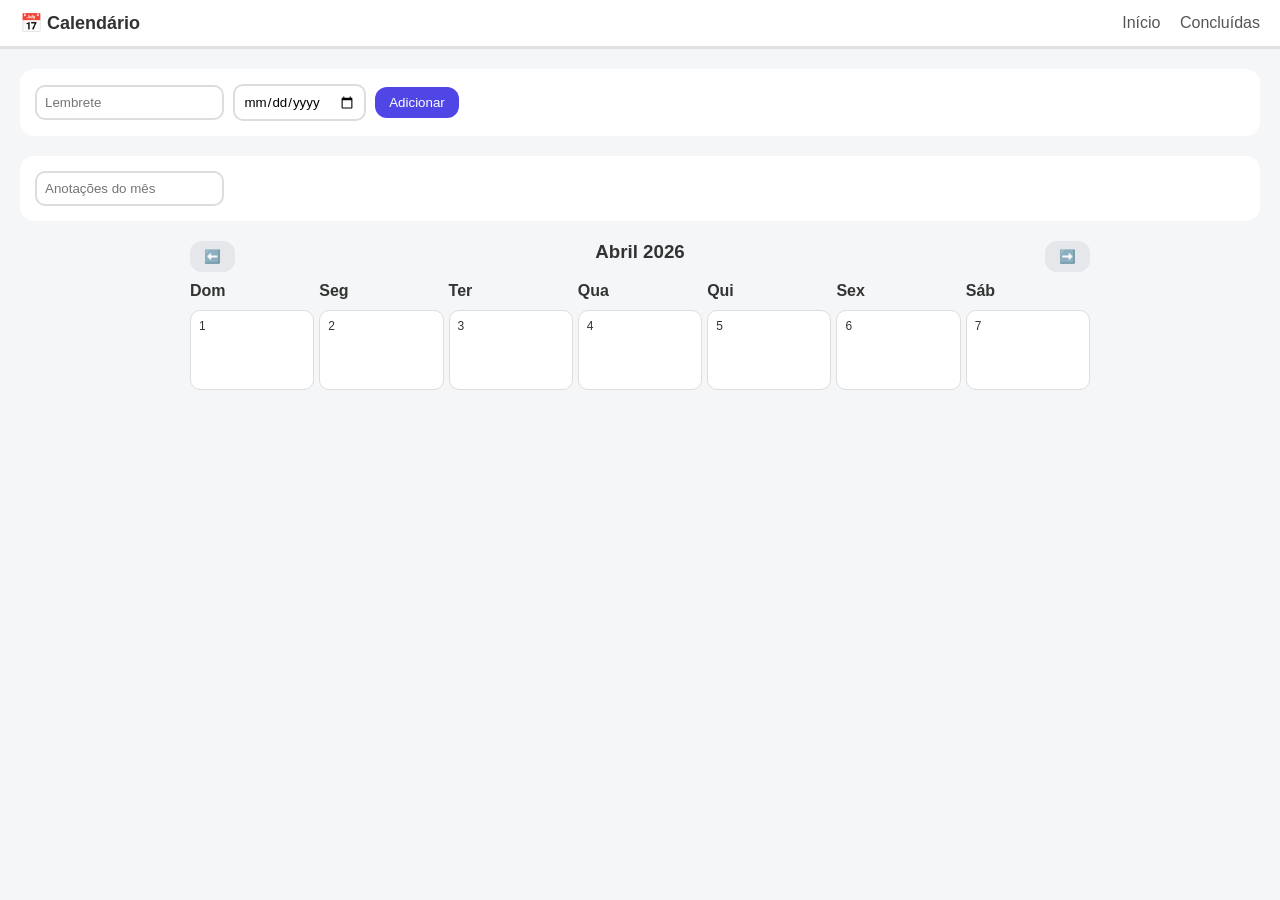
==== calendario.html @ 5cd0d8a6 "feat: cria o site" ====
<!DOCTYPE html>
<html lang="pt-br">
<head>
  <meta charset="UTF-8">
  <title>Calendário</title>
  <link rel="stylesheet" href="style.css">
</head>
<body>

<div class="navbar">
  <div class="nav-title">📅 Calendário</div>
  <div class="nav-links">
    <a href="index.html">Início</a>
    <a href="concluidas.html">Concluídas</a>
  </div>
</div>

<!-- FORM -->
<div class="form">
  <input class="input" type="text" placeholder="Lembrete">
  <input class="input" type="date">
  <button class="btn btn-primary">Adicionar</button>
</div>

<!-- ANOTAÇÃO MENSAL -->
<div class="form">
  <input class="input" type="text" placeholder="Anotações do mês">
</div>

<!-- CALENDÁRIO -->
<div class="calendar">
  
  <div class="calendar-header">
    <button class="btn btn-light">⬅️</button>
    <h3>Abril 2026</h3>
    <button class="btn btn-light">➡️</button>
  </div>

  <div class="calendar-grid">
    
    <!-- DIAS DA SEMANA -->
    <div class="day-header">Dom</div>
    <div class="day-header">Seg</div>
    <div class="day-header">Ter</div>
    <div class="day-header">Qua</div>
    <div class="day-header">Qui</div>
    <div class="day-header">Sex</div>
    <div class="day-header">Sáb</div>

    <!-- DIAS -->
    <div class="day">1</div>
    <div class="day">2</div>
    <div class="day">3</div>
    <div class="day">4</div>
    <div class="day">5</div>
    <div class="day">6</div>
    <div class="day">7</div>

  </div>

</div>

</body>
</html>
---- style.css ----
/* RESET */
* {
  margin: 0;
  padding: 0;
  box-sizing: border-box;
  font-family: "Segoe UI", sans-serif;
}

/* BASE */
body {
  background: #f4f6f8;
  color: #333;
}

/* NAVBAR */
.navbar {
  background: #ffffff;
  padding: 12px 20px;
  display: flex;
  justify-content: space-between;
  align-items: center;
  border-bottom: 3px solid #e0e0e0;
}

.nav-title {
  font-weight: bold;
  font-size: 18px;
}

.nav-links a {
  margin-left: 15px;
  text-decoration: none;
  color: #555;
  font-weight: 500;
}

/* BOTÕES */
.btn {
  border: none;
  border-radius: 12px;
  padding: 8px 14px;
  cursor: pointer;
  font-weight: 500;
  transition: 0.2s;
}

.btn-primary { background: #4f46e5; color: white; }
.btn-danger { background: #ef4444; color: white; }
.btn-light { background: #e5e7eb; }

.btn:hover {
  transform: scale(1.05);
}

/* INPUTS */
.input, select {
  padding: 8px;
  border-radius: 10px;
  border: 2px solid #ddd;
  margin-right: 5px;
}

/* CARDS */
.card {
  background: white;
  padding: 12px;
  border-radius: 14px;
  margin-bottom: 10px;
  border-left: 6px solid #ccc;
}

.card-high { border-color: #ef4444; }
.card-medium { border-color: #f59e0b; }
.card-low { border-color: #10b981; }

.card-actions {
  margin-top: 8px;
  display: flex;
  justify-content: space-between;
}

/* KANBAN */
.kanban {
  display: grid;
  grid-template-columns: repeat(4, 1fr);
  gap: 15px;
  padding: 20px;
}

.column {
  background: #ffffff;
  padding: 12px;
  border-radius: 14px;
  border: 2px solid #e5e7eb;
}

.column h3 {
  margin-bottom: 10px;
}

/* SIDEBAR */
.sidebar {
  padding: 15px;
  background: #ffffff;
  border-radius: 14px;
  margin: 20px;
}

/* LISTAS */
.list {
  margin-top: 10px;
}

/* CALENDÁRIO */
.calendar {
  max-width: 900px;
  margin: 20px auto;
}

.calendar-header {
  display: flex;
  justify-content: space-between;
  margin-bottom: 10px;
}

.calendar-grid {
  display: grid;
  grid-template-columns: repeat(7, 1fr);
  gap: 5px;
}

.day {
  background: white;
  border-radius: 10px;
  padding: 8px;
  min-height: 80px;
  border: 1px solid #ddd;
  font-size: 12px;
}

.day-header {
  font-weight: bold;
  margin-bottom: 5px;
}

/* FORM */
.form {
  padding: 15px;
  background: white;
  border-radius: 14px;
  margin: 20px;
}
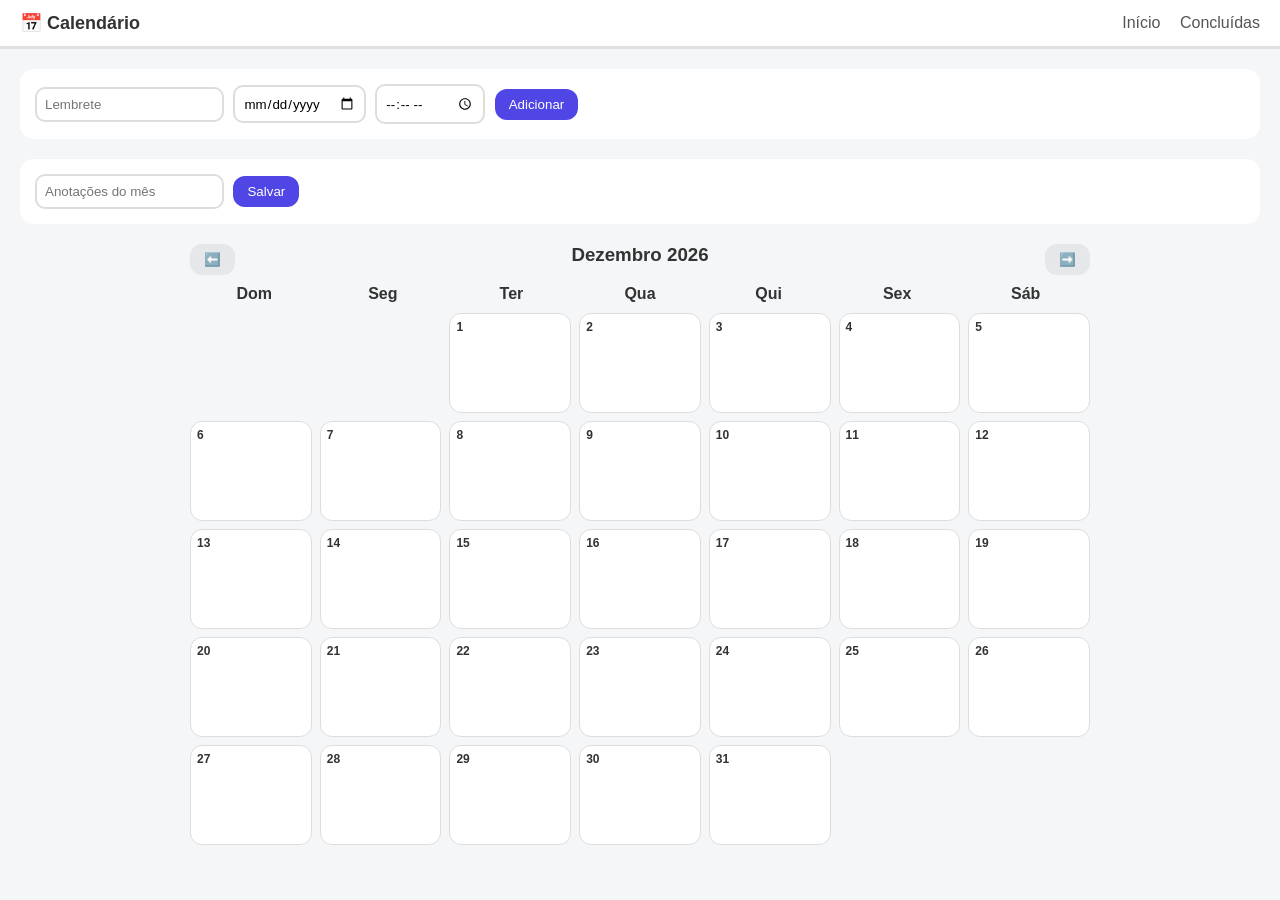
==== commit a3d8a3af: "feat: implementa a exibição do calendário por mês" ====
--- a/calendario.html
+++ b/calendario.html
@@ -1,64 +1,63 @@
 <!DOCTYPE html>
 <html lang="pt-br">
+
 <head>
   <meta charset="UTF-8">
   <title>Calendário</title>
   <link rel="stylesheet" href="style.css">
+
 </head>
+
 <body>
 
-<div class="navbar">
-  <div class="nav-title">📅 Calendário</div>
-  <div class="nav-links">
-    <a href="index.html">Início</a>
-    <a href="concluidas.html">Concluídas</a>
-  </div>
-</div>
-
-<!-- FORM -->
-<div class="form">
-  <input class="input" type="text" placeholder="Lembrete">
-  <input class="input" type="date">
-  <button class="btn btn-primary">Adicionar</button>
-</div>
-
-<!-- ANOTAÇÃO MENSAL -->
-<div class="form">
-  <input class="input" type="text" placeholder="Anotações do mês">
-</div>
-
-<!-- CALENDÁRIO -->
-<div class="calendar">
-  
-  <div class="calendar-header">
-    <button class="btn btn-light">⬅️</button>
-    <h3>Abril 2026</h3>
-    <button class="btn btn-light">➡️</button>
+  <div class="navbar">
+    <div class="nav-title">📅 Calendário</div>
+    <div class="nav-links">
+      <a href="index.html">Início</a>
+      <a href="concluidas.html">Concluídas</a>
+    </div>
   </div>
 
-  <div class="calendar-grid">
-    
-    <!-- DIAS DA SEMANA -->
-    <div class="day-header">Dom</div>
-    <div class="day-header">Seg</div>
-    <div class="day-header">Ter</div>
-    <div class="day-header">Qua</div>
-    <div class="day-header">Qui</div>
-    <div class="day-header">Sex</div>
-    <div class="day-header">Sáb</div>
+  <!-- FORM -->
+  <div class="form">
+    <input class="input" type="text" id="lembrete" placeholder="Lembrete">
+    <input class="input" type="date" id="data">
+    <input class="input" type="time" id="hora">
+    <button class="btn btn-primary" id="btnAddLembrete">Adicionar</button>
+  </div>
 
-    <!-- DIAS -->
-    <div class="day">1</div>
-    <div class="day">2</div>
-    <div class="day">3</div>
-    <div class="day">4</div>
-    <div class="day">5</div>
-    <div class="day">6</div>
-    <div class="day">7</div>
+  <!-- ANOTAÇÃO MENSAL -->
+  <div class="form">
+    <input class="input" type="text" id="notasMes" placeholder="Anotações do mês">
+    <button class="btn btn-primary" id="btnNotasMes">Salvar</button>
+  </div>
+
+  <!-- CALENDÁRIO -->
+  <div class="calendar">
+
+    <div class="calendar-header">
+      <button class="btn btn-light" id="prevMes">⬅️</button>
+      <h3 id="mesAtual">Abril 2026</h3>
+      <button class="btn btn-light" id="nextMes">➡️</button>
+    </div>
+
+    <div class="week-header">
+      <div class="day-header">Dom</div>
+      <div class="day-header">Seg</div>
+      <div class="day-header">Ter</div>
+      <div class="day-header">Qua</div>
+      <div class="day-header">Qui</div>
+      <div class="day-header">Sex</div>
+      <div class="day-header">Sáb</div>
+    </div>
+
+    <div class="calendar-grid" id="calendarGrid"></div>
 
   </div>
 
-</div>
+  </div>
 
 </body>
+<script src="script.js"></script>
+
 </html>
--- a/style.css
+++ b/style.css
@@ -69,14 +69,14 @@
   border-left: 6px solid #ccc;
 }
 
-.card-high { border-color: #ef4444; }
-.card-medium { border-color: #f59e0b; }
-.card-low { border-color: #10b981; }
+.card-alta { border-color: #ef4444; }
+.card-media { border-color: #f59e0b; }
+.card-baixa { border-color: #10b981; }
 
 .card-actions {
   margin-top: 8px;
   display: flex;
-  justify-content: space-between;
+  gap: 8px;
 }
 
 /* KANBAN */
@@ -123,19 +123,38 @@
   margin-bottom: 10px;
 }
 
+.week-header {
+  display: grid;
+  grid-template-columns: repeat(7, 1fr);
+  margin-bottom: 5px;
+}
+
+.week-header div {
+  text-align: center;
+  font-weight: bold;
+}
+
 .calendar-grid {
   display: grid;
   grid-template-columns: repeat(7, 1fr);
-  gap: 5px;
+  gap: 8px;
 }
 
 .day {
   background: white;
-  border-radius: 10px;
-  padding: 8px;
-  min-height: 80px;
+  border-radius: 12px;
+  padding: 6px;
+  min-height: 100px;
   border: 1px solid #ddd;
   font-size: 12px;
+}
+
+.lembrete {
+  background: #e0f2fe;
+  margin-top: 4px;
+  padding: 2px 4px;
+  border-radius: 6px;
+  font-size: 11px;
 }
 
 .day-header {
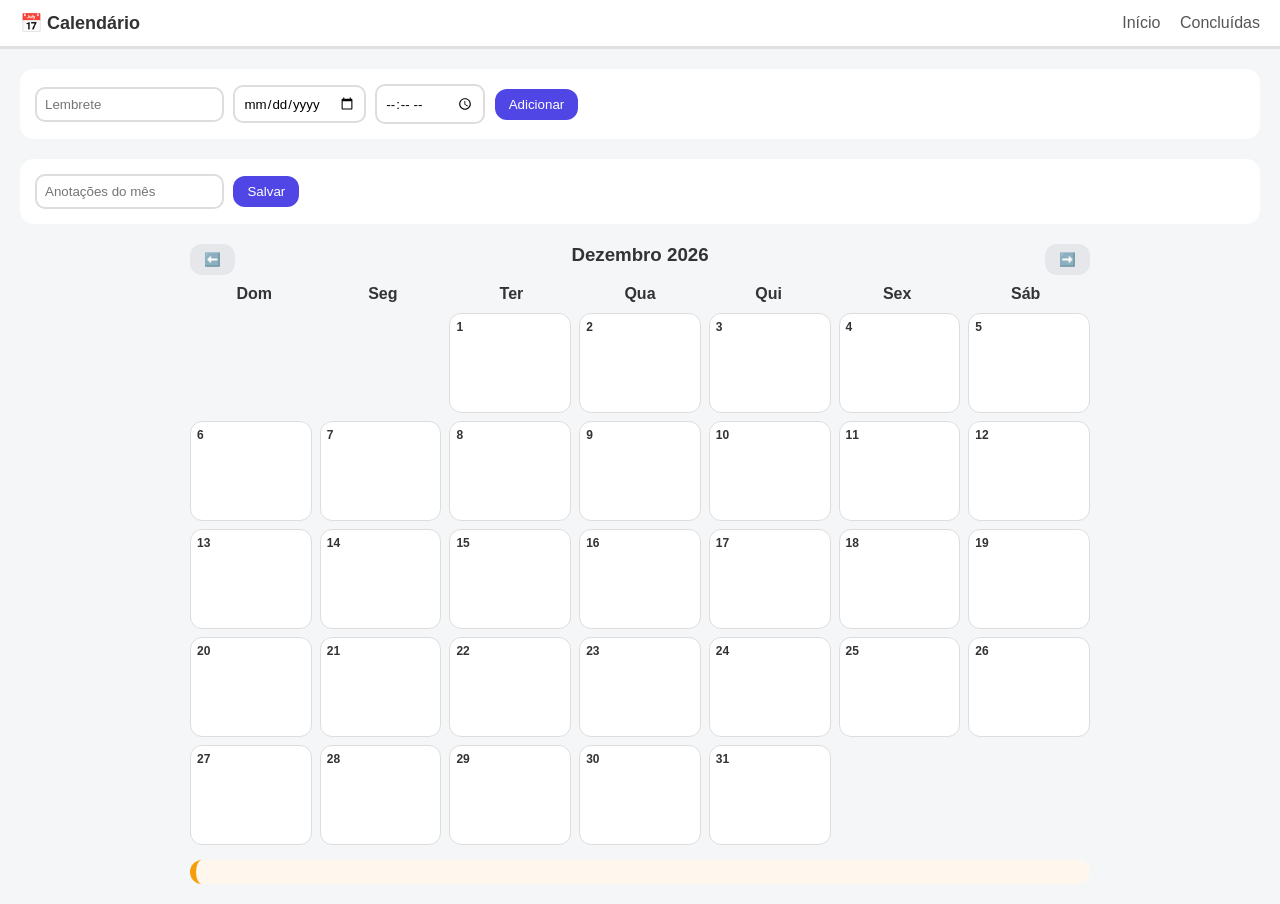
==== commit 453fc6ff: "fix: corrige a adição de lembretes na página de calendário e a adição da anotação do mês" ====
--- a/calendario.html
+++ b/calendario.html
@@ -53,6 +53,8 @@
 
     <div class="calendar-grid" id="calendarGrid"></div>
 
+    <div id="notaMesExibicao" class="nota-mes"></div>
+
   </div>
 
   </div>
--- a/style.css
+++ b/style.css
@@ -168,4 +168,13 @@
   background: white;
   border-radius: 14px;
   margin: 20px;
+}
+
+.nota-mes {
+  background: #fff7ed;
+  border-left: 6px solid #f59e0b;
+  padding: 12px;
+  border-radius: 12px;
+  font-size: 14px;
+  margin-top: 15px;
 }
